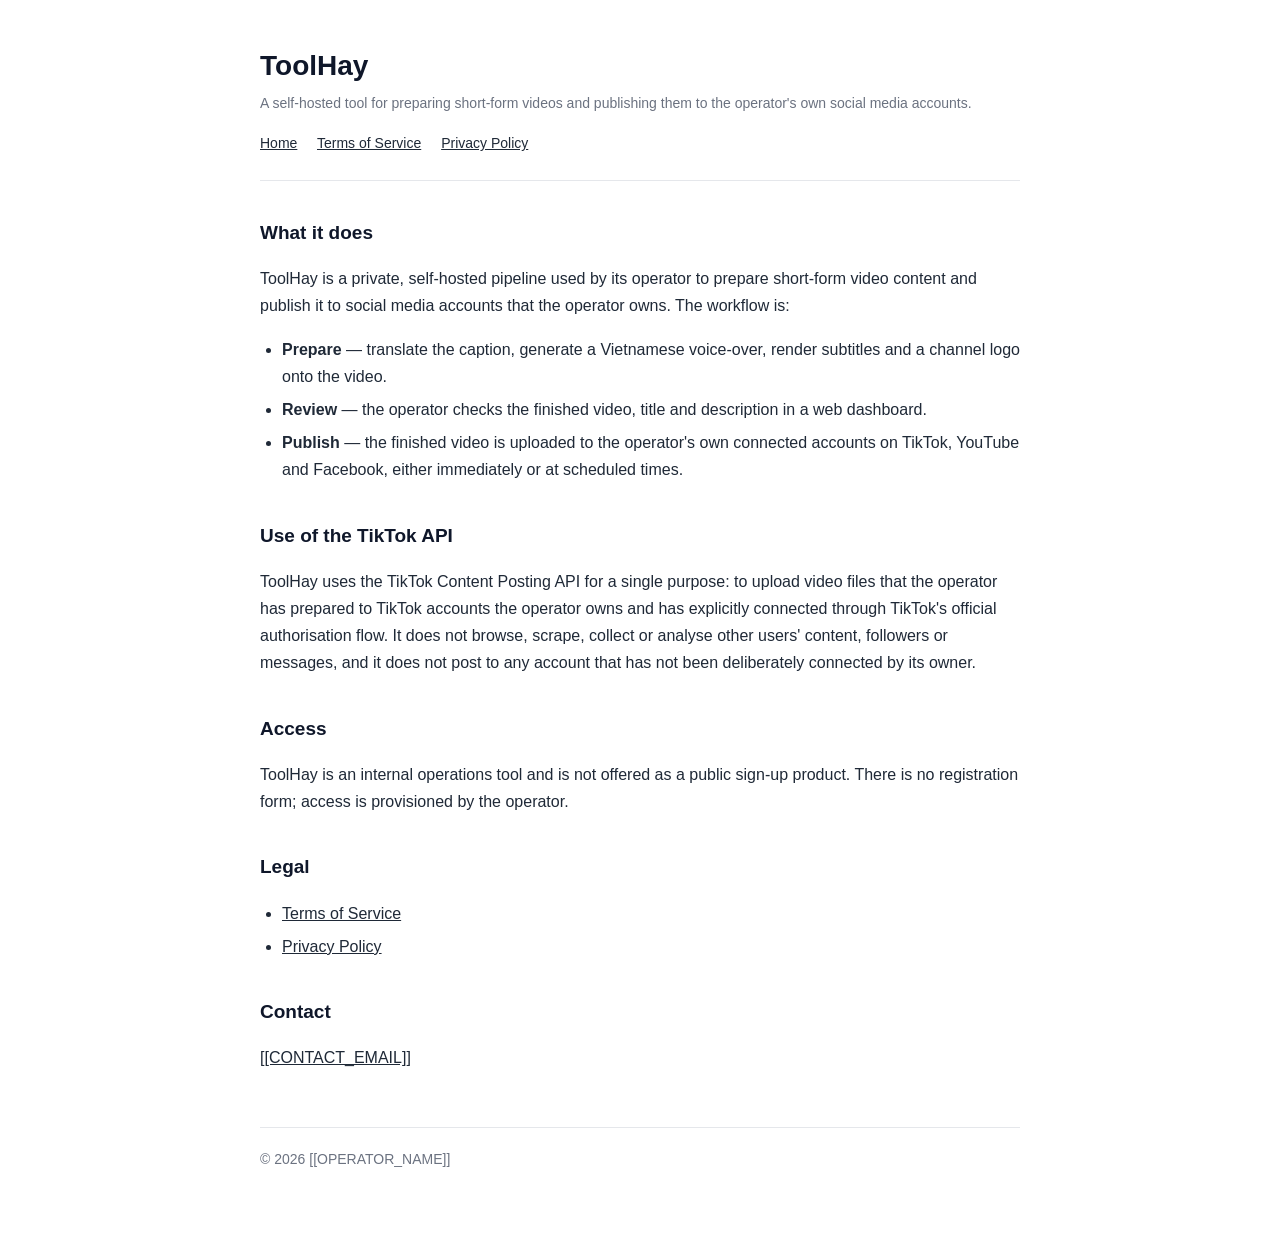
==== index.html @ 2abb6167 "Add legal pages for TikTok app review Terms of Service, Privacy Policy and a landing page describing" ====
<!DOCTYPE html>
<html lang="en">
<head>
<meta charset="utf-8">
<meta name="viewport" content="width=device-width, initial-scale=1">
<title>ToolHay — Video publishing tool</title>
<link rel="stylesheet" href="assets/style.css">
</head>
<body>
<div class="wrap">

<header>
  <h1>ToolHay</h1>
  <p class="meta">A self-hosted tool for preparing short-form videos and publishing them to the
    operator's own social media accounts.</p>
  <nav>
    <a href="index.html">Home</a>
    <a href="terms.html">Terms of Service</a>
    <a href="privacy.html">Privacy Policy</a>
  </nav>
</header>

<h2>What it does</h2>
<p>
  ToolHay is a private, self-hosted pipeline used by its operator to prepare short-form video
  content and publish it to social media accounts that the operator owns. The workflow is:
</p>
<ul>
  <li><strong>Prepare</strong> — translate the caption, generate a Vietnamese voice-over, render
      subtitles and a channel logo onto the video.</li>
  <li><strong>Review</strong> — the operator checks the finished video, title and description in a
      web dashboard.</li>
  <li><strong>Publish</strong> — the finished video is uploaded to the operator's own connected
      accounts on TikTok, YouTube and Facebook, either immediately or at scheduled times.</li>
</ul>

<h2>Use of the TikTok API</h2>
<p>
  ToolHay uses the TikTok Content Posting API for a single purpose: to upload video files that the
  operator has prepared to TikTok accounts the operator owns and has explicitly connected through
  TikTok's official authorisation flow. It does not browse, scrape, collect or analyse other users'
  content, followers or messages, and it does not post to any account that has not been
  deliberately connected by its owner.
</p>

<h2>Access</h2>
<p>
  ToolHay is an internal operations tool and is not offered as a public sign-up product. There is no
  registration form; access is provisioned by the operator.
</p>

<h2>Legal</h2>
<ul>
  <li><a href="terms.html">Terms of Service</a></li>
  <li><a href="privacy.html">Privacy Policy</a></li>
</ul>

<h2>Contact</h2>
<p><a href="mailto:[[CONTACT_EMAIL]]">[[CONTACT_EMAIL]]</a></p>

<footer>
  © 2026 [[OPERATOR_NAME]]
</footer>

</div>
</body>
</html>
---- assets/style.css ----
/* Trang pháp lý tĩnh cho TikTok Developer review - không phụ thuộc CDN nào để luôn tải được
   kể cả khi reviewer ở mạng chặn tài nguyên ngoài. */
:root {
  --bg: #ffffff;
  --fg: #1f2937;
  --muted: #6b7280;
  --border: #e5e7eb;
  --accent: #0f172a;
  --card: #f9fafb;
}

@media (prefers-color-scheme: dark) {
  :root {
    --bg: #0f172a;
    --fg: #e2e8f0;
    --muted: #94a3b8;
    --border: #1e293b;
    --accent: #f8fafc;
    --card: #1e293b;
  }
}

* { box-sizing: border-box; }

body {
  margin: 0;
  padding: 0 20px 80px;
  background: var(--bg);
  color: var(--fg);
  font-family: -apple-system, BlinkMacSystemFont, "Segoe UI", Roboto, Helvetica, Arial, sans-serif;
  font-size: 16px;
  line-height: 1.7;
}

.wrap { max-width: 760px; margin: 0 auto; }

header {
  padding: 48px 0 24px;
  border-bottom: 1px solid var(--border);
  margin-bottom: 32px;
}

h1 { font-size: 28px; line-height: 1.3; margin: 0 0 8px; color: var(--accent); }
h2 { font-size: 19px; margin: 36px 0 10px; color: var(--accent); }
h3 { font-size: 16px; margin: 24px 0 8px; color: var(--accent); }

.meta { color: var(--muted); font-size: 14px; margin: 0; }

nav { margin: 16px 0 0; font-size: 14px; }
nav a { color: inherit; margin-right: 16px; }

a { color: inherit; }

ul { padding-left: 22px; }
li { margin-bottom: 6px; }

table {
  width: 100%;
  border-collapse: collapse;
  margin: 16px 0;
  font-size: 15px;
  display: block;
  overflow-x: auto;
}
th, td { border: 1px solid var(--border); padding: 8px 10px; text-align: left; vertical-align: top; }
th { background: var(--card); font-weight: 600; }

.callout {
  background: var(--card);
  border: 1px solid var(--border);
  border-radius: 8px;
  padding: 14px 16px;
  margin: 20px 0;
  font-size: 15px;
}

footer {
  margin-top: 56px;
  padding-top: 20px;
  border-top: 1px solid var(--border);
  color: var(--muted);
  font-size: 14px;
}
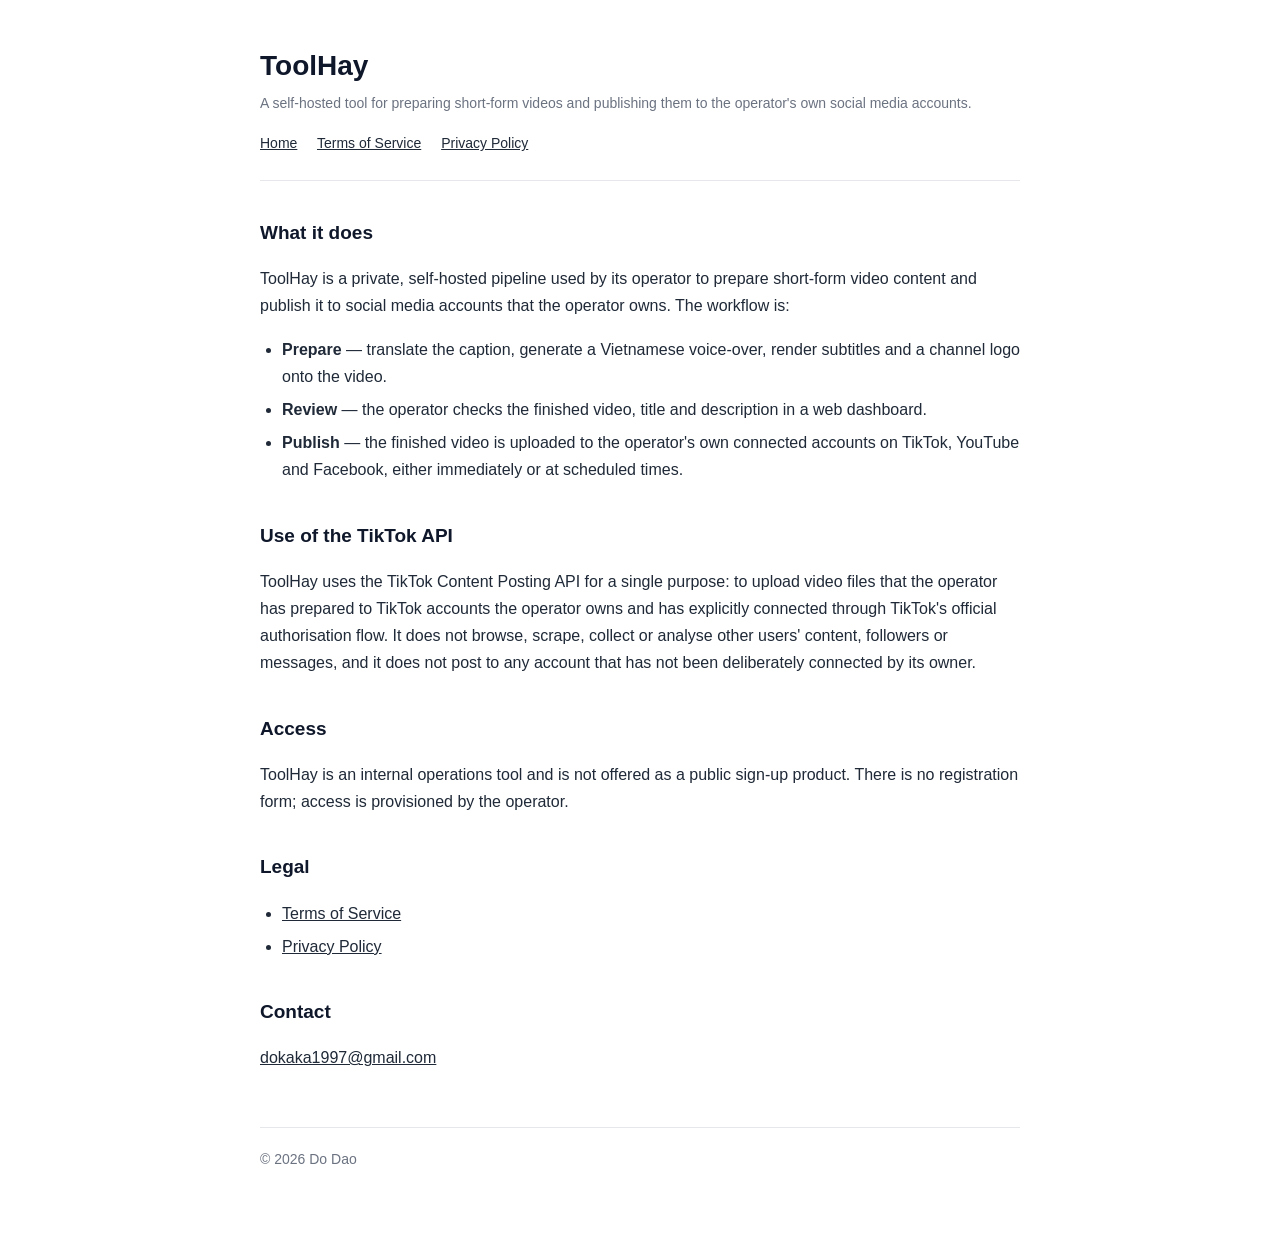
==== commit 1e1c5365: "Fill in operator, contact and jurisdiction placeholders Operator: Do Dao. Contact: dokaka1997@gmail." ====
--- a/index.html
+++ b/index.html
@@ -56,10 +56,10 @@
 </ul>
 
 <h2>Contact</h2>
-<p><a href="mailto:[[CONTACT_EMAIL]]">[[CONTACT_EMAIL]]</a></p>
+<p><a href="mailto:dokaka1997@gmail.com">dokaka1997@gmail.com</a></p>
 
 <footer>
-  © 2026 [[OPERATOR_NAME]]
+  © 2026 Do Dao
 </footer>
 
 </div>
